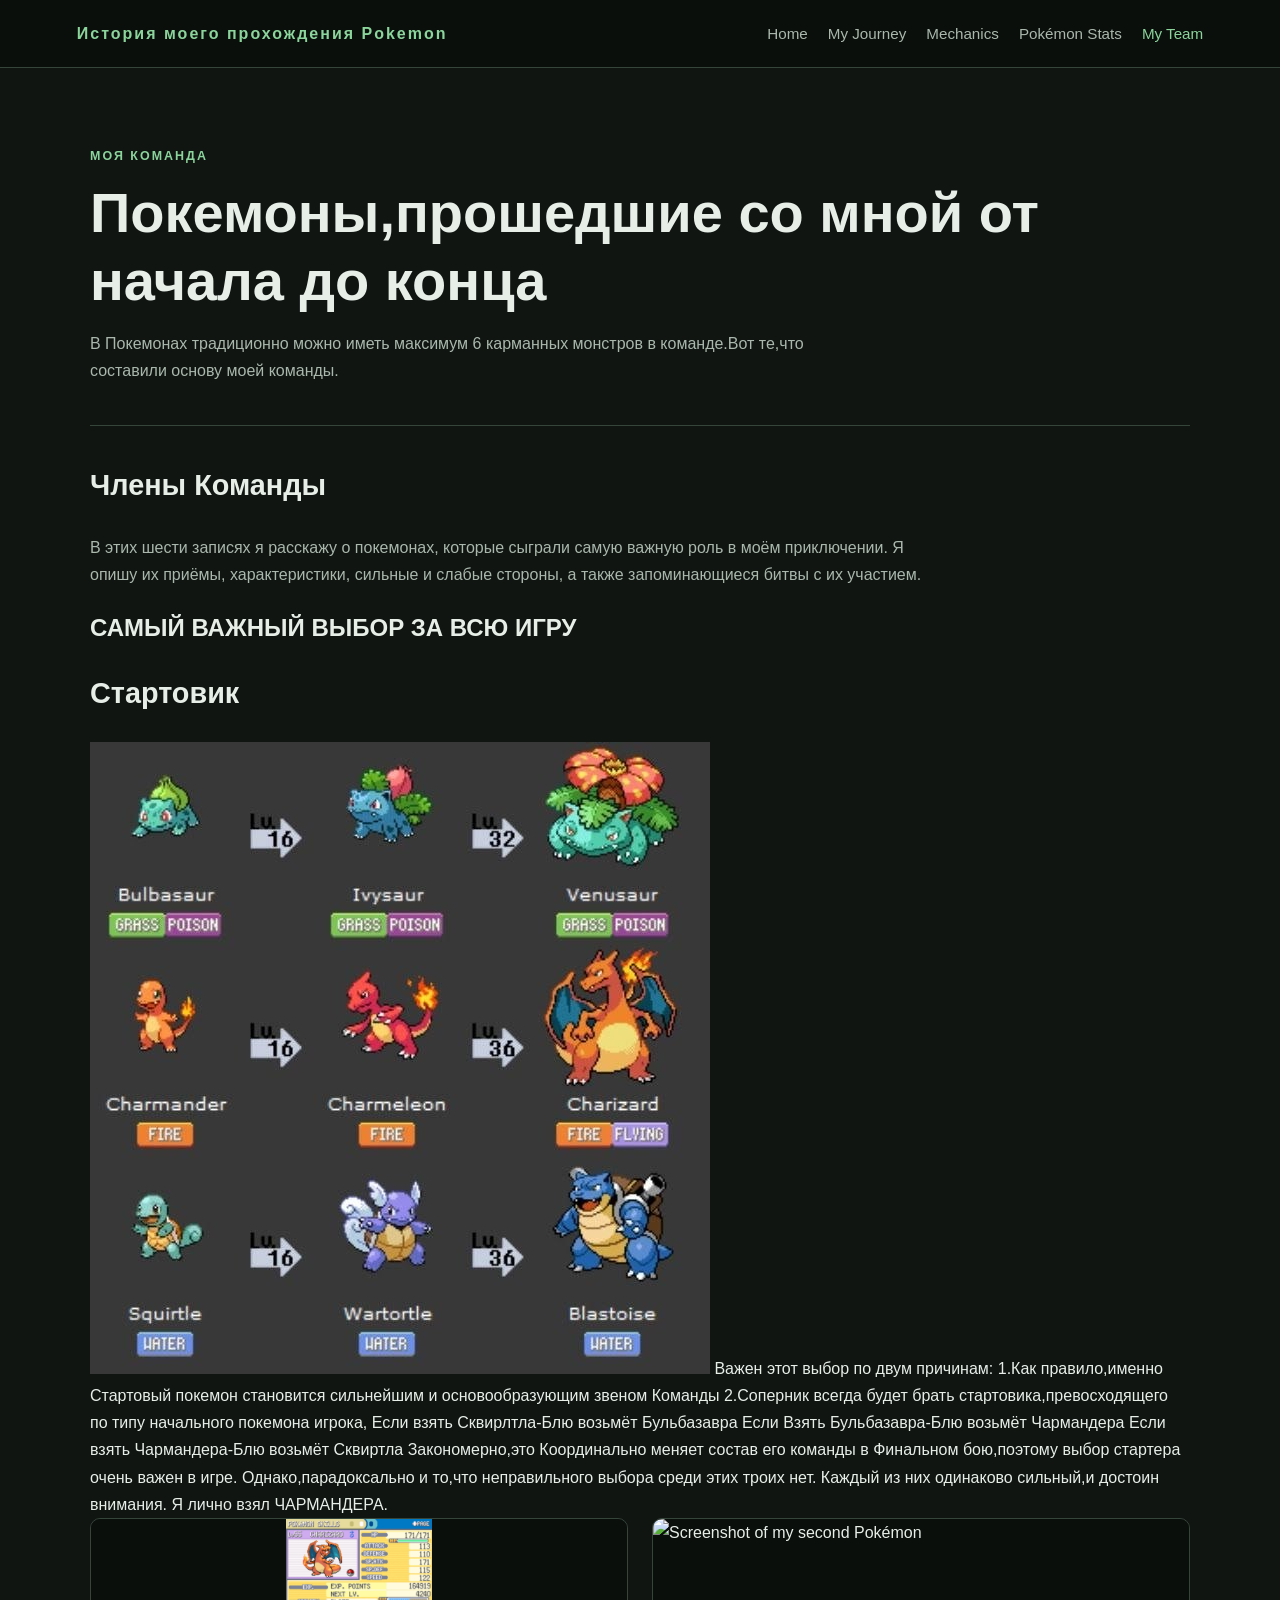
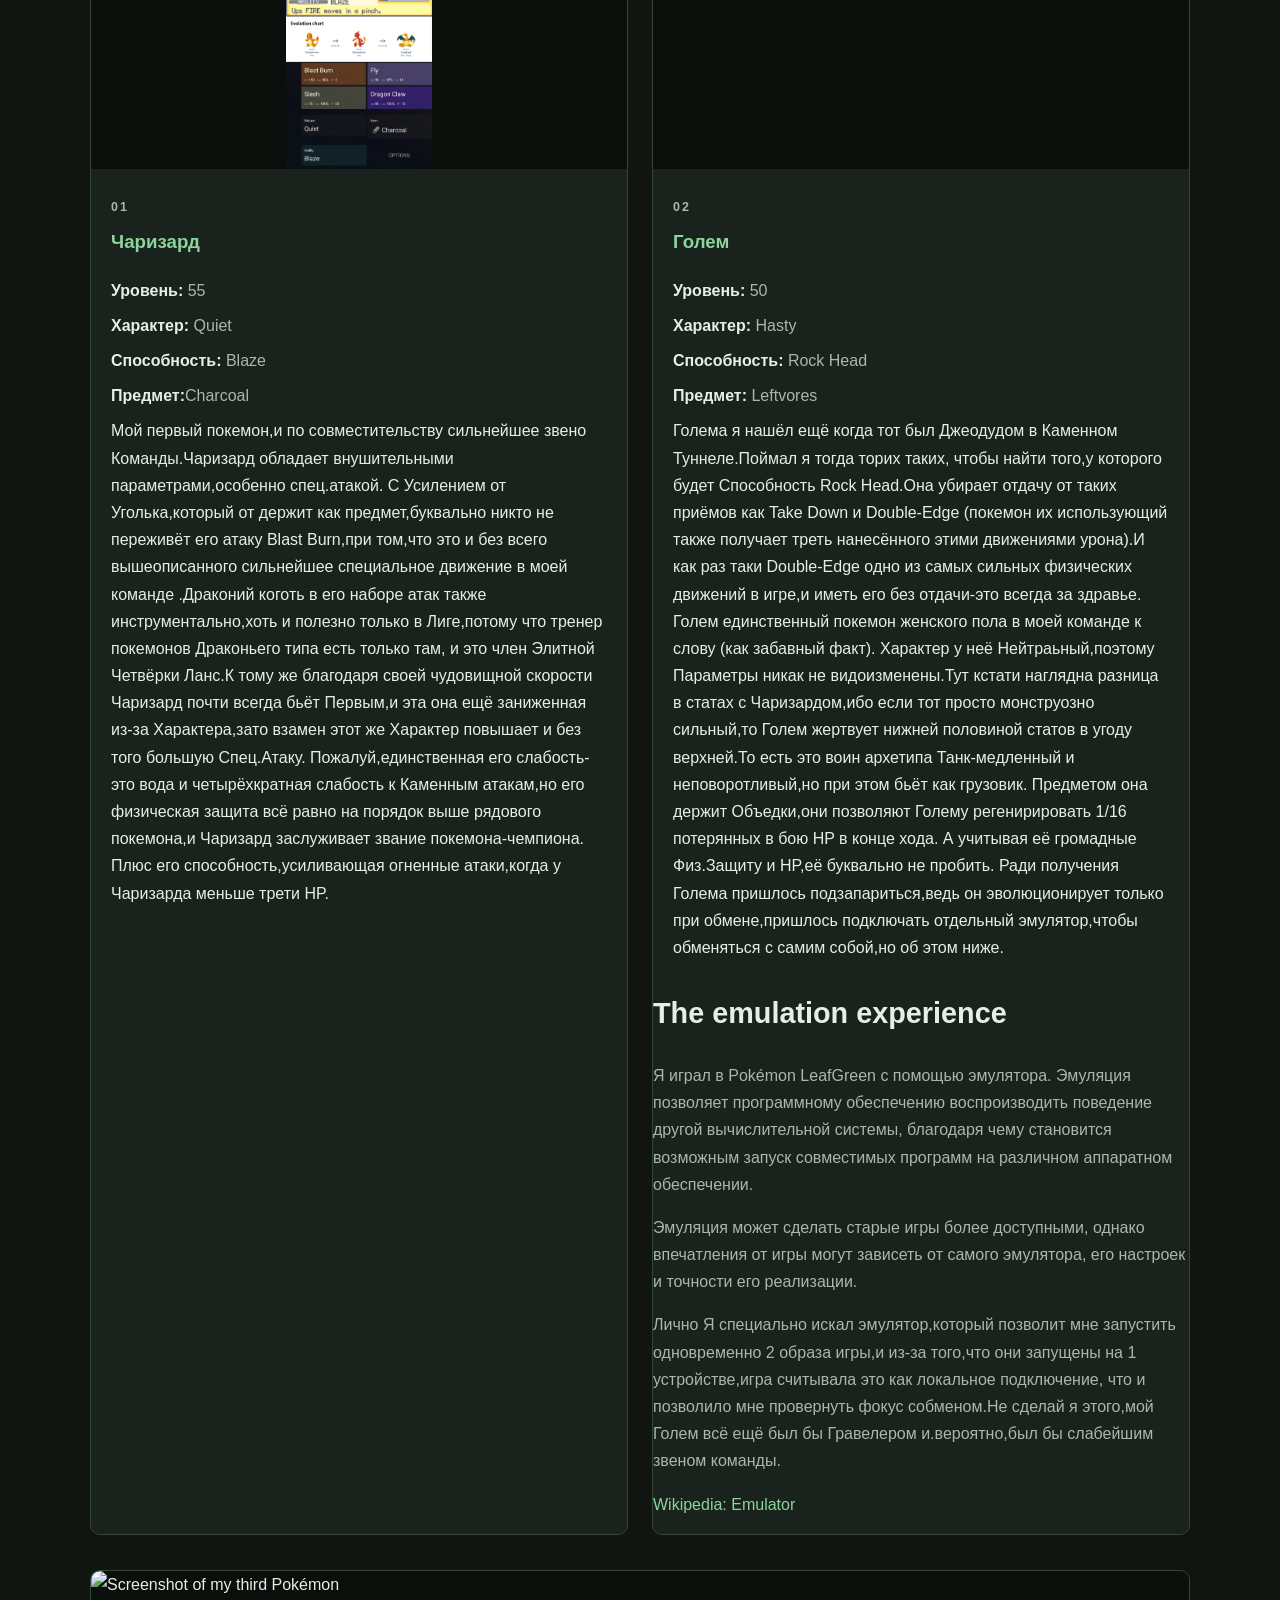
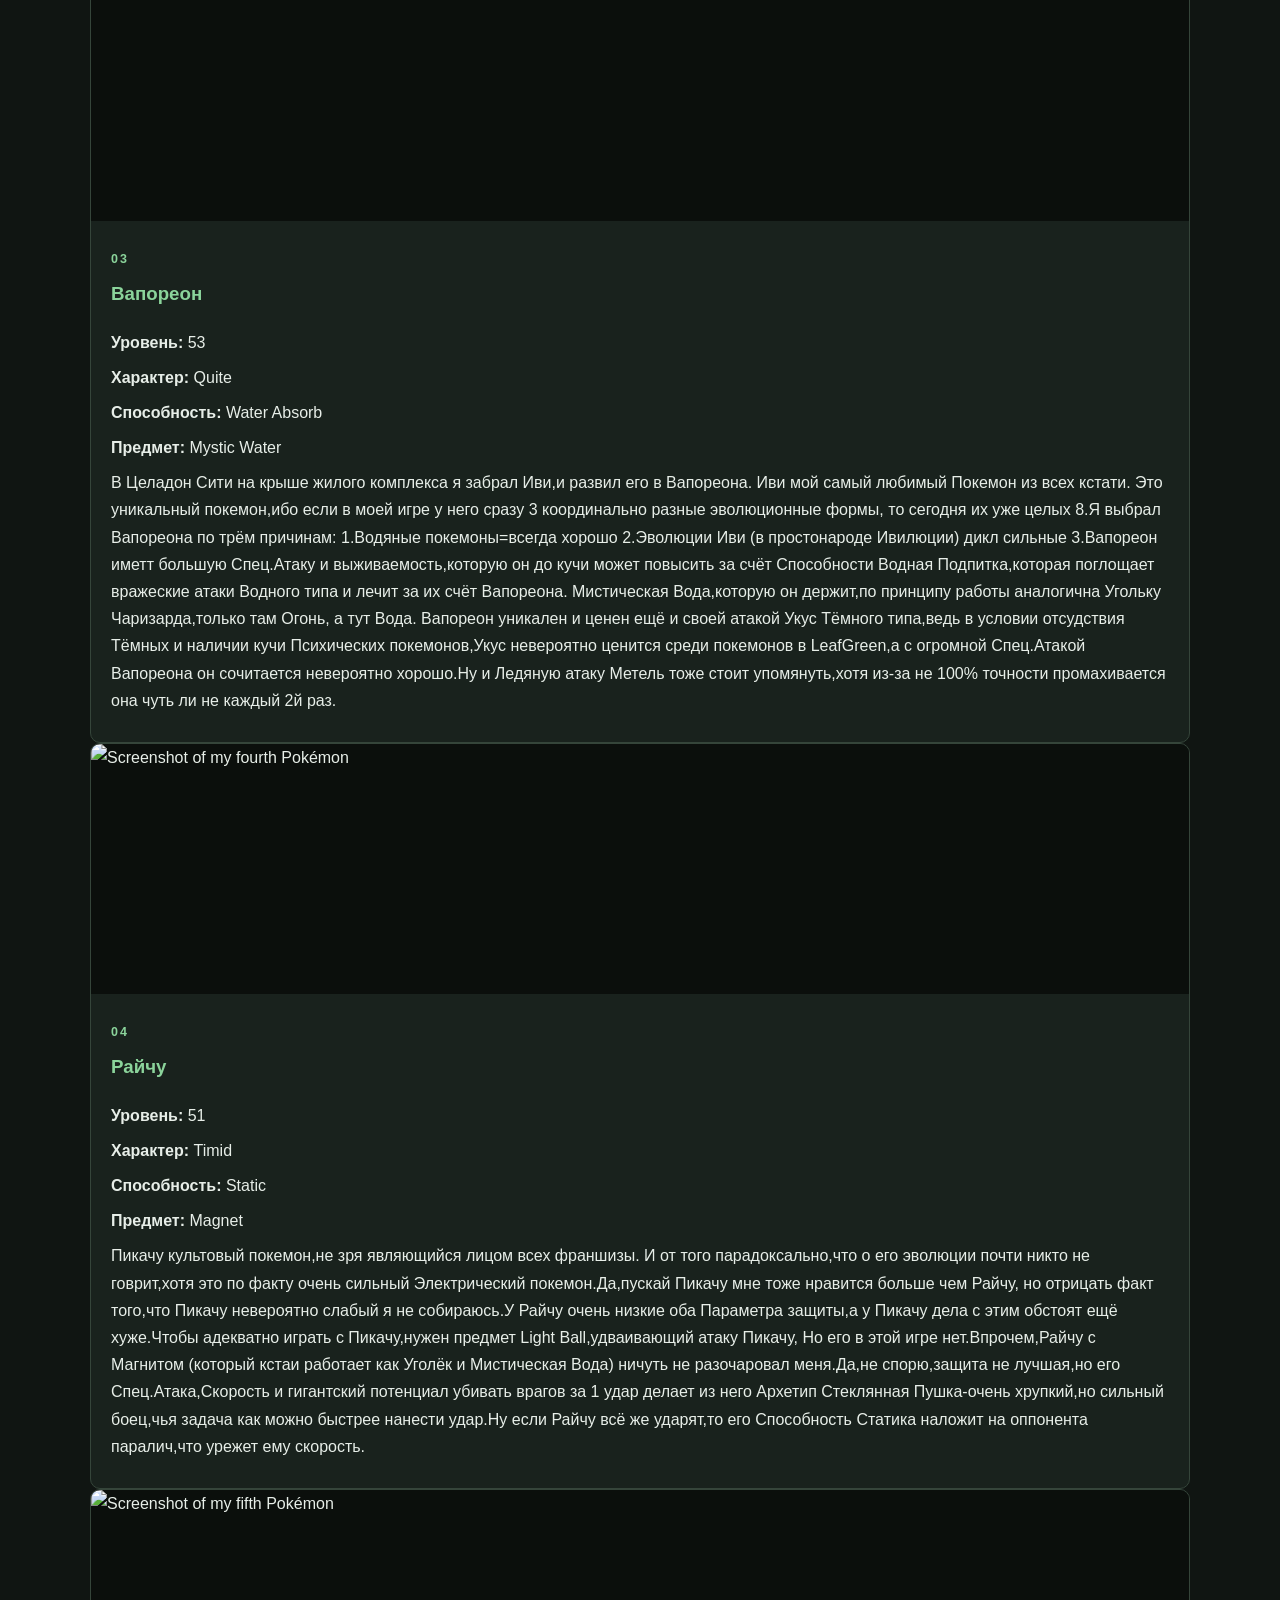
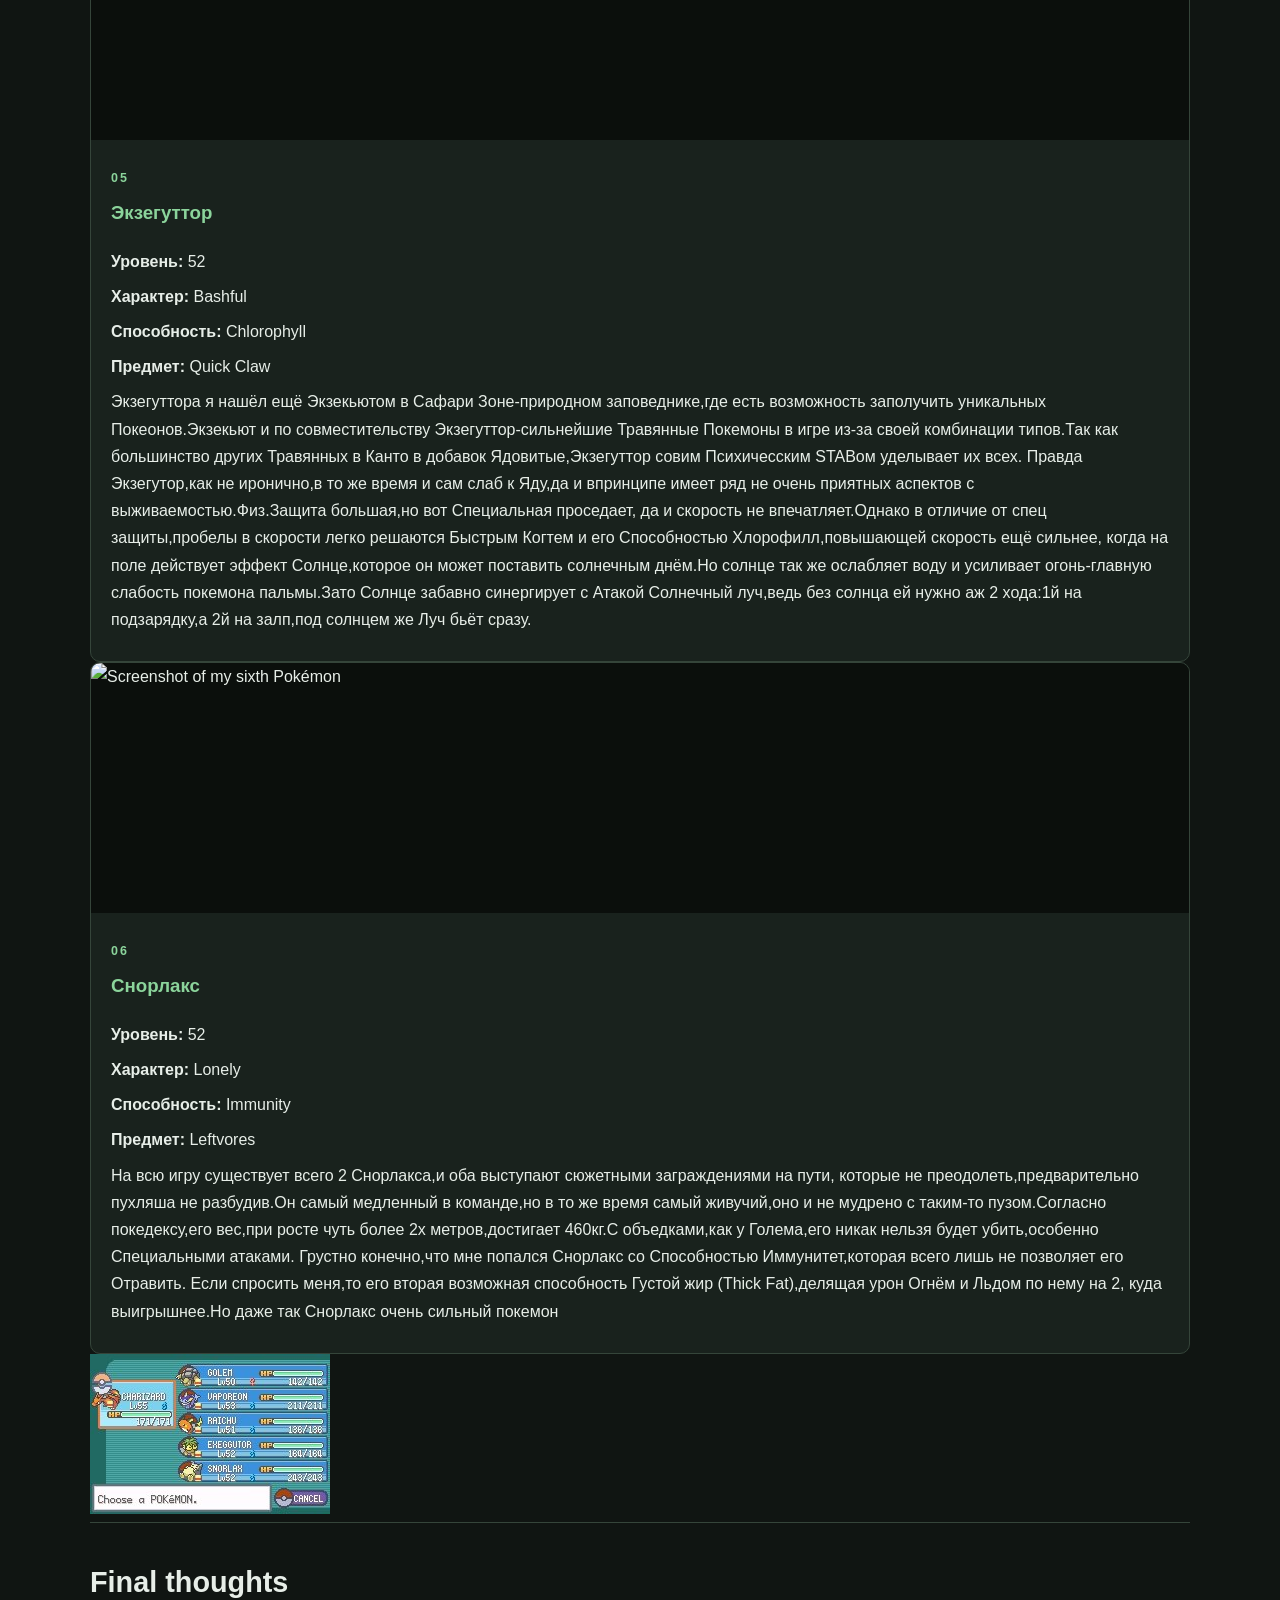
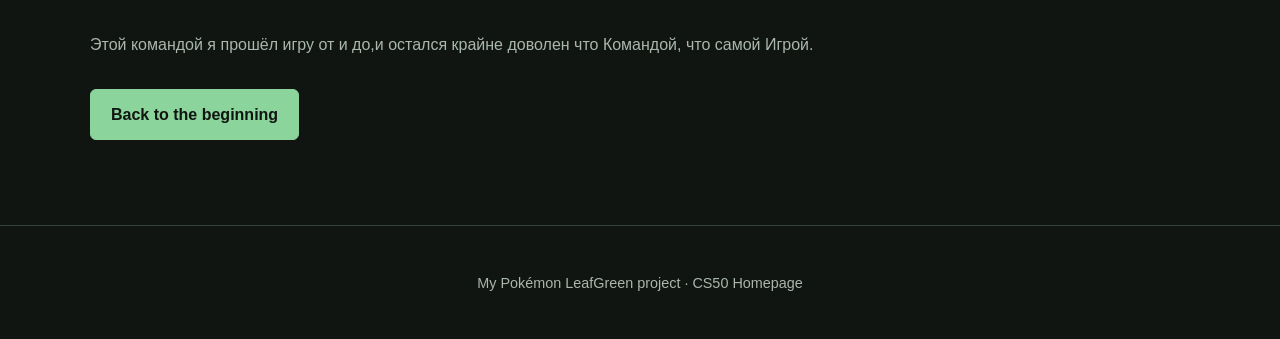
==== team.html @ 80f8dc8d "Wed, Oct 28, 2026, 9:45 PM +07:00" ====
<!DOCTYPE html>
<html lang="ru">
<head>
    <meta charset="UTF-8">
    <meta name="viewport" content="width=device-width, initial-scale=1.0">
    <title>My Team | Kanto Chronicles</title>
    <link rel="stylesheet" href="styles.css">
</head>
<body>
    <header class="site-header">
        <a class="logo" href="index.html">История моего прохождения Pokemon</a>
        <nav class="navigation">
            <a href="index.html">Home</a>
            <a href="journey.html">My Journey</a>
            <a href="mechanics.html">Mechanics</a>
            <a href="stats.html">Pokémon Stats</a>
            <a class="active" href="team.html">My Team</a>
        </nav>
    </header>

    <main class="page-main">
        <section class="page-heading">
            <p class="eyebrow">Моя команда</p>
            <h1>Покемоны,прошедшие со мной от начала до конца</h1>
            <p>
                В Покемонах традиционно можно иметь максимум 6 карманных
                монстров в команде.Вот те,что составили основу моей команды.
            </p>
        </section>

        <section class="content-section">
            <h2>Члены Команды</h2>

            <p>
                В этих шести записях я расскажу о покемонах, которые сыграли самую важную роль в моём приключении.
                Я опишу их приёмы, характеристики, сильные и слабые стороны, а также запоминающиеся битвы с их участием.
            </p>
             <h1>САМЫЙ ВАЖНЫЙ ВЫБОР ЗА ВСЮ ИГРУ</h1>
             <h2>Стартовик</h2>
<img src="images/starters.jpg"
                         alt="Screenshot of my first Pokémon">
                         Важен этот выбор по двум причинам:
                         1.Как правило,именно Стартовый покемон становится сильнейшим и
                         основообразующим звеном Команды
                         2.Соперник всегда будет брать стартовика,превосходящего по типу начального покемона игрока,
                         Если взять Сквирлтла-Блю возьмёт Бульбазавра
                         Если Взять Бульбазавра-Блю возьмёт Чармандера
                         Если взять Чармандера-Блю возьмёт Сквиртла
                         Закономерно,это Координально меняет состав его команды в
                         Финальном бою,поэтому выбор стартера очень важен в игре.
                         Однако,парадоксально и то,что неправильного выбора среди этих троих нет.
                         Каждый из них одинаково сильный,и достоин внимания.
                         Я лично взял ЧАРМАНДЕРА.


            <div class="team-grid">
                <article class="pokemon-card">
                    <img src="images/charizard.jpg"
                         alt="Screenshot of my first Pokémon">
                    <div class="pokemon-info">
                        <p class="eyebrow">01</p>
                        <h3>Чаризард</h3>
                        <p><strong> Уровень:</strong> 55</p>
                        <p><strong> Характер:</strong> Quiet</p>
                        <p><strong> Способность:</strong> Blaze</p>
                        <p><strong> Предмет:</strong>Charcoal</p>
                           Мой первый покемон,и по совместительству сильнейшее звено
                           Команды.Чаризард обладает внушительными параметрами,особенно спец.атакой.
                           С Усилением от Уголька,который от держит как предмет,буквально никто не переживёт
                           его атаку Blast Burn,при том,что это и без всего вышеописанного
                           сильнейшее специальное движение в моей команде .Драконий коготь в его наборе атак также инструментально,хоть и
                           полезно только в Лиге,потому что тренер покемонов Драконьего типа есть только там,
                           и это член Элитной Четвёрки Ланс.К тому же благодаря своей чудовищной скорости Чаризард почти всегда бьёт
                           Первым,и эта она ещё заниженная из-за Характера,зато взамен этот же Характер повышает и без того большую
                           Спец.Атаку.
                           Пожалуй,единственная его слабость-это вода и четырёхкратная слабость к Каменным атакам,но его физическая
                           защита всё равно на порядок выше рядового покемона,и Чаризард заслуживает звание покемона-чемпиона.
                           Плюс его способность,усиливающая огненные атаки,когда у Чаризарда меньше трети HP.
                        </p>
                    </div>
                </article>

                <article class="pokemon-card">
                    <img src="images/golem.png"
                         alt="Screenshot of my second Pokémon">
                    <div class="pokemon-info">
                        <p class="eyebrow">02</p>
                         <h3>Голем</h3>
                        <p><strong> Уровень:</strong> 50</p>
                        <p><strong> Характер:</strong> Hasty</p>
                        <p><strong> Способность:</strong> Rock Head</p>
                        <p><strong> Предмет:</strong> Leftvores</p>
                           Голема я нашёл ещё когда тот был Джеодудом в Каменном Туннеле.Поймал я тогда торих таких,
                           чтобы найти того,у которого будет Способность Rock Head.Она убирает отдачу от таких приёмов как Take Down и
                           Double-Edge (покемон их использующий также получает треть нанесённого этими движениями урона).И как раз таки
                           Double-Edge одно из самых сильных физических движений в игре,и иметь его без отдачи-это всегда за здравье.
                           Голем единственный покемон женского пола в моей команде к слову (как забавный факт).
                           Характер у неё Нейтраьный,поэтому Параметры никак не видоизменены.Тут кстати наглядна разница в статах с
                           Чаризардом,ибо если тот просто монструозно сильный,то Голем жертвует нижней половиной статов в угоду
                           верхней.То есть это воин архетипа Танк-медленный и неповоротливый,но при этом бьёт как грузовик.
                           Предметом она держит Объедки,они позволяют Голему регенирировать 1/16 потерянных в бою HP в конце хода.
                           А учитывая её громадные Физ.Защиту и HP,её буквально не пробить.
                           Ради получения Голема пришлось подзапариться,ведь он эволюционирует только при обмене,пришлось подключать
                           отдельный эмулятор,чтобы обменяться с самим собой,но об этом ниже.
                        </p>
                    </div>
                                <h2>The emulation experience</h2>

            <p>
                Я играл в Pokémon LeafGreen с помощью эмулятора.
Эмуляция позволяет программному обеспечению воспроизводить
поведение другой вычислительной системы, благодаря чему
становится возможным запуск совместимых программ
на различном аппаратном обеспечении.
            </p>

            <p>
                Эмуляция может сделать старые игры более доступными,
однако впечатления от игры могут зависеть от самого эмулятора,
его настроек и точности его
реализации.
            </p>

            <p>
                Лично Я специально искал эмулятор,который позволит мне запустить одновременно
                2 образа игры,и из-за того,что они запущены на 1 устройстве,игра считывала это как локальное подключение,
                что и позволило мне провернуть фокус  собменом.Не сделай я этого,мой Голем всё ещё был бы Гравелером и.вероятно,был
                бы слабейшим звеном команды.
            </p>

            <p>
                <a href="https://en.wikipedia.org/wiki/Emulator"
                   target="_blank" rel="noopener noreferrer">
                    Wikipedia: Emulator
                </a>
            </p>
        </section>
                </article>

                <article class="pokemon-card">
                    <img src="images/vaporeon.png"
                         alt="Screenshot of my third Pokémon">
                    <div class="pokemon-info">
                        <p class="eyebrow">03</p>
                        <h3>Вапореон</h3>
                        <p><strong> Уровень:</strong> 53</p>
                        <p><strong> Характер:</strong> Quite</p>
                        <p><strong> Способность:</strong> Water Absorb</p>
                        <p><strong> Предмет:</strong> Mystic Water</p>
                        <p>
                            В Целадон Сити на крыше жилого комплекса я забрал Иви,и развил его в Вапореона.
                            Иви мой самый любимый Покемон из всех кстати.
                            Это уникальный покемон,ибо если в моей игре у него сразу 3 координально разные эволюционные формы,
                            то сегодня их уже целых 8.Я выбрал Вапореона по трём причинам:
                            1.Водяные покемоны=всегда хорошо
                            2.Эволюции Иви (в простонароде Ивилюции) дикл сильные
                            3.Вапореон иметт большую Спец.Атаку и выживаемость,которую он до кучи может повысить
                            за счёт Способности Водная Подпитка,которая поглощает вражеские атаки Водного типа и лечит
                            за их счёт Вапореона.
                            Мистическая Вода,которую он держит,по принципу работы аналогична Угольку Чаризарда,только там Огонь,
                            а тут Вода.
                            Вапореон уникален и ценен ещё и своей атакой Укус Тёмного типа,ведь в условии отсудствия Тёмных и наличии
                            кучи Психических покемонов,Укус невероятно ценится среди покемонов в LeafGreen,а с огромной Спец.Атакой
                            Вапореона он сочитается невероятно хорошо.Ну и Ледяную атаку Метель тоже стоит упомянуть,хотя из-за
                            не 100% точности промахивается она чуть ли не каждый 2й раз.
                        </p>
                    </div>
                </article>

                <article class="pokemon-card">
                    <img src="raichu.png"
                         alt="Screenshot of my fourth Pokémon">
                    <div class="pokemon-info">
                        <p class="eyebrow">04</p>
                       <h3>Райчу</h3>
                        <p><strong> Уровень:</strong> 51</p>
                        <p><strong> Характер:</strong> Timid</p>
                        <p><strong> Способность:</strong> Static</p>
                        <p><strong> Предмет:</strong> Magnet</p>
                            Пикачу культовый покемон,не зря являющийся лицом всех франшизы.
                            И от того парадоксально,что о его эволюции почти никто не говрит,хотя это
                            по факту очень сильный Электрический покемон.Да,пускай Пикачу мне тоже нравится больше чем Райчу,
                            но отрицать факт того,что Пикачу невероятно слабый я не собираюсь.У Райчу очень низкие оба Параметра защиты,а у
                            Пикачу дела с этим обстоят ещё хуже.Чтобы адекватно играть с Пикачу,нужен предмет Light Ball,удваивающий атаку Пикачу,
                            Но его в этой игре нет.Впрочем,Райчу с Магнитом (который кстаи работает как Уголёк и Мистическая Вода) ничуть
                            не разочаровал меня.Да,не спорю,защита не лучшая,но его Спец.Атака,Скорость и гигантский потенциал убивать врагов
                            за 1 удар делает из него Архетип Стеклянная Пушка-очень хрупкий,но сильный боец,чья задача как можно быстрее
                            нанести удар.Ну если Райчу всё же ударят,то его Способность Статика наложит на оппонента паралич,что урежет
                            ему скорость.

                        </p>
                    </div>
                </article>

                <article class="pokemon-card">
                    <img src="images/pokemon-5.png"
                         alt="Screenshot of my fifth Pokémon">
                    <div class="pokemon-info">
                        <p class="eyebrow">05</p>
                         <h3>Экзегуттор</h3>
                        <p><strong> Уровень:</strong> 52</p>
                        <p><strong> Характер:</strong> Bashful</p>
                        <p><strong> Способность:</strong> Chlorophyll</p>
                        <p><strong> Предмет:</strong> Quick Claw</p>
                            Экзегуттора я нашёл ещё Экзекьютом в Сафари Зоне-природном заповеднике,где есть возможность
                            заполучить уникальных Покеонов.Экзекьют и по совместительству Экзегуттор-сильнейшие
                            Травянные Покемоны в игре из-за своей комбинации типов.Так как большинство других Травянных
                            в Канто в добавок Ядовитые,Экзегуттор совим Психичесским STABом уделывает их всех.
                            Правда Экзегутор,как не иронично,в то же время и сам слаб к Яду,да и впринципе имеет ряд не
                            очень приятных аспектов с выживаемостью.Физ.Защита большая,но вот Специальная проседает,
                            да и скорость не впечатляет.Однако в отличие от спец защиты,пробелы в скорости легко
                            решаются Быстрым Когтем и его Способностью Хлорофилл,повышающей скорость ещё сильнее,
                            когда на поле действует эффект Солнце,которое он может поставить солнечным днём.Но солнце
                            так же ослабляет воду и усиливает огонь-главную слабость покемона пальмы.Зато Солнце забавно синергирует с
                            Атакой Солнечный луч,ведь без солнца ей нужно аж 2 хода:1й на подзарядку,а 2й на залп,под солнцем же Луч бьёт сразу.
                        </p>
                    </div>
                </article>

                <article class="pokemon-card">
                    <img src="images/pokemon-6.png"
                         alt="Screenshot of my sixth Pokémon">
                    <div class="pokemon-info">
                        <p class="eyebrow">06</p>
                         <h3>Снорлакс</h3>
                        <p><strong> Уровень:</strong> 52</p>
                        <p><strong> Характер:</strong> Lonely</p>
                        <p><strong> Способность:</strong> Immunity</p>
                        <p><strong> Предмет:</strong> Leftvores</p>
                        <p>
                        На всю игру существует всего 2 Снорлакса,и оба выступают сюжетными заграждениями на пути,
                        которые не преодолеть,предварительно пухляша не разбудив.Он самый медленный в команде,но в то же
                        время самый живучий,оно и не мудрено с таким-то пузом.Согласно покедексу,его вес,при росте чуть более 2х
                        метров,достигает 460кг.С объедками,как у Голема,его никак нельзя будет убить,особенно Специальными атаками.
                        Грустно конечно,что мне попался Снорлакс со Способностью Иммунитет,которая всего лишь не позволяет его Отравить.
                        Если спросить меня,то его вторая возможная способность Густой жир (Thick Fat),делящая урон Огнём и Льдом по нему на 2,
                        куда выигрышнее.Но даже так Снорлакс очень сильный покемон
                        </p>
                    </div>
                </article>
            </div>
        </section>

        <img src="images/my-team.jpg">


        <section class="content-section">
            <h2>Final thoughts</h2>

            <p>
               Этой командой я прошёл игру от и до,и остался крайне доволен что Командой,
               что самой Игрой.
            </p>

            <a href="index.html" class="button">Back to the beginning</a>
        </section>
    </main>

    <footer>
        <p>My Pokémon LeafGreen project · CS50 Homepage</p>
    </footer>
</body>
</html>
---- styles.css ----
/* ---------- General settings ---------- */

:root {
    --background: #101512;
    --surface: #19221d;
    --surface-light: #222e26;
    --text: #e7eee8;
    --muted: #a9b7ac;
    --accent: #8bd49b;
    --border: #35453a;
}

* {
    box-sizing: border-box;
}

html {
    scroll-behavior: smooth;
}

body {
    margin: 0;
    background: var(--background);
    color: var(--text);
    font-family: Arial, Helvetica, sans-serif;
    line-height: 1.7;
}

a {
    color: var(--accent);
    text-decoration: none;
}

a:hover {
    text-decoration: underline;
}

img {
    max-width: 100%;
}

/* ---------- Header and navigation ---------- */

.site-header {
    display: flex;
    justify-content: space-between;
    align-items: center;
    gap: 24px;
    padding: 20px 6%;
    background: #0b0f0c;
    border-bottom: 1px solid var(--border);
}

.logo {
    color: var(--accent);
    font-weight: bold;
    letter-spacing: 2px;
    white-space: nowrap;
}

.navigation {
    display: flex;
    flex-wrap: wrap;
    gap: 10px 20px;
}

.navigation a {
    color: var(--muted);
    font-size: 0.95rem;
}

.navigation a:hover,
.navigation a.active {
    color: var(--accent);
}

/* ---------- Main sections ---------- */

main {
    width: min(1100px, 88%);
    margin: 0 auto;
}

.hero {
    padding: 100px 0 80px;
    max-width: 850px;
}

.hero h1 {
    max-width: 800px;
    margin: 10px 0 20px;
    font-size: clamp(2.4rem, 6vw, 4.6rem);
    line-height: 1.1;
}

.hero-text {
    max-width: 680px;
    color: var(--muted);
    font-size: 1.15rem;
}

.eyebrow {
    color: var(--accent);
    font-size: 0.78rem;
    font-weight: bold;
    letter-spacing: 2px;
    text-transform: uppercase;
}

.page-heading {
    padding: 65px 0 25px;
}

.page-heading h1 {
    margin: 8px 0;
    font-size: clamp(2rem, 5vw, 3.5rem);
    line-height: 1.2;
}

.page-heading > p:last-child {
    max-width: 720px;
    color: var(--muted);
}

.content-section {
    padding: 35px 0;
    border-top: 1px solid var(--border);
}

.content-section h2 {
    margin-top: 0;
    font-size: 1.8rem;
}

.content-section p {
    max-width: 850px;
}

.content-section p,
figcaption {
    color: var(--muted);
}

.content-section strong {
    color: var(--text);
}

/* ---------- Buttons and cards ---------- */

.button {
    display: inline-block;
    margin-top: 15px;
    padding: 11px 20px;
    border: 1px solid var(--accent);
    border-radius: 6px;
    background: var(--accent);
    color: #101512;
    font-weight: bold;
}

.button:hover {
    background: transparent;
    color: var(--accent);
    text-decoration: none;
}

.game-card {
    display: grid;
    grid-template-columns: 1.5fr 0.8fr;
    align-items: center;
    gap: 40px;
}

.cover-image {
    width: 100%;
    max-height: 350px;
    object-fit: contain;
    border-radius: 10px;
}

.card-grid {
    display: grid;
    grid-template-columns: repeat(2, minmax(0, 1fr));
    gap: 18px;
}

.info-card {
    display: block;
    padding: 24px;
    border: 1px solid var(--border);
    border-radius: 10px;
    background: var(--surface);
    color: var(--text);
}

.info-card:hover {
    background: var(--surface-light);
    border-color: var(--accent);
    text-decoration: none;
}

.info-card h3 {
    color: var(--accent);
}

.info-card p {
    margin-bottom: 0;
}

/* ---------- Map and timeline ---------- */

.route-map {
    display: block;
    width: 100%;
    height: auto;
    margin: 25px auto;
    border: 1px solid var(--border);
    border-radius: 10px;
}

figcaption {
    text-align: center;
    font-size: 0.9rem;
}

.note {
    font-size: 0.9rem;
}

.timeline li {
    margin-bottom: 20px;
    padding-left: 8px;
}

.timeline strong {
    color: var(--accent);
}

/* ---------- Tables ---------- */

.table-wrapper {
    width: 100%;
    overflow-x: auto;
}

table {
    width: 100%;
    border-collapse: collapse;
    background: var(--surface);
}

th,
td {
    padding: 14px;
    border: 1px solid var(--border);
    text-align: left;
}

th {
    background: var(--surface-light);
    color: var(--accent);
}
/* ---------- Team gallery ---------- */

.team-grid {
    display: grid;
    grid-template-columns: repeat(2, minmax(0, 1fr));
    gap: 24px;
}

.pokemon-card {
    overflow: hidden;
    border: 1px solid var(--border);
    border-radius: 10px;
    background: var(--surface);
}

.pokemon-card img {
    display: block;
    width: 100%;
    height: 250px;
    object-fit: contain;
    background: #0b0f0c;
}

.pokemon-info {
    padding: 20px;
}

.pokemon-info h3 {
    margin-top: 0;
    color: var(--accent);
}

.pokemon-info p {
    margin: 8px 0;
}

/* ---------- Footer ---------- */

footer {
    margin-top: 50px;
    padding: 30px 6%;
    border-top: 1px solid var(--border);
    color: var(--muted);
    text-align: center;
    font-size: 0.9rem;
}

/* ---------- Responsive layout ---------- */

@media (max-width: 760px) {
    .site-header {
        align-items: flex-start;
        flex-direction: column;
    }

    .navigation {
        gap: 10px 14px;
    }

    .hero {
        padding: 65px 0;
    }

    .game-card {
        grid-template-columns: 1fr;
    }

    .card-grid,
    .team-grid {
        grid-template-columns: 1fr;
    }

    main {
        width: 90%;
    }
}
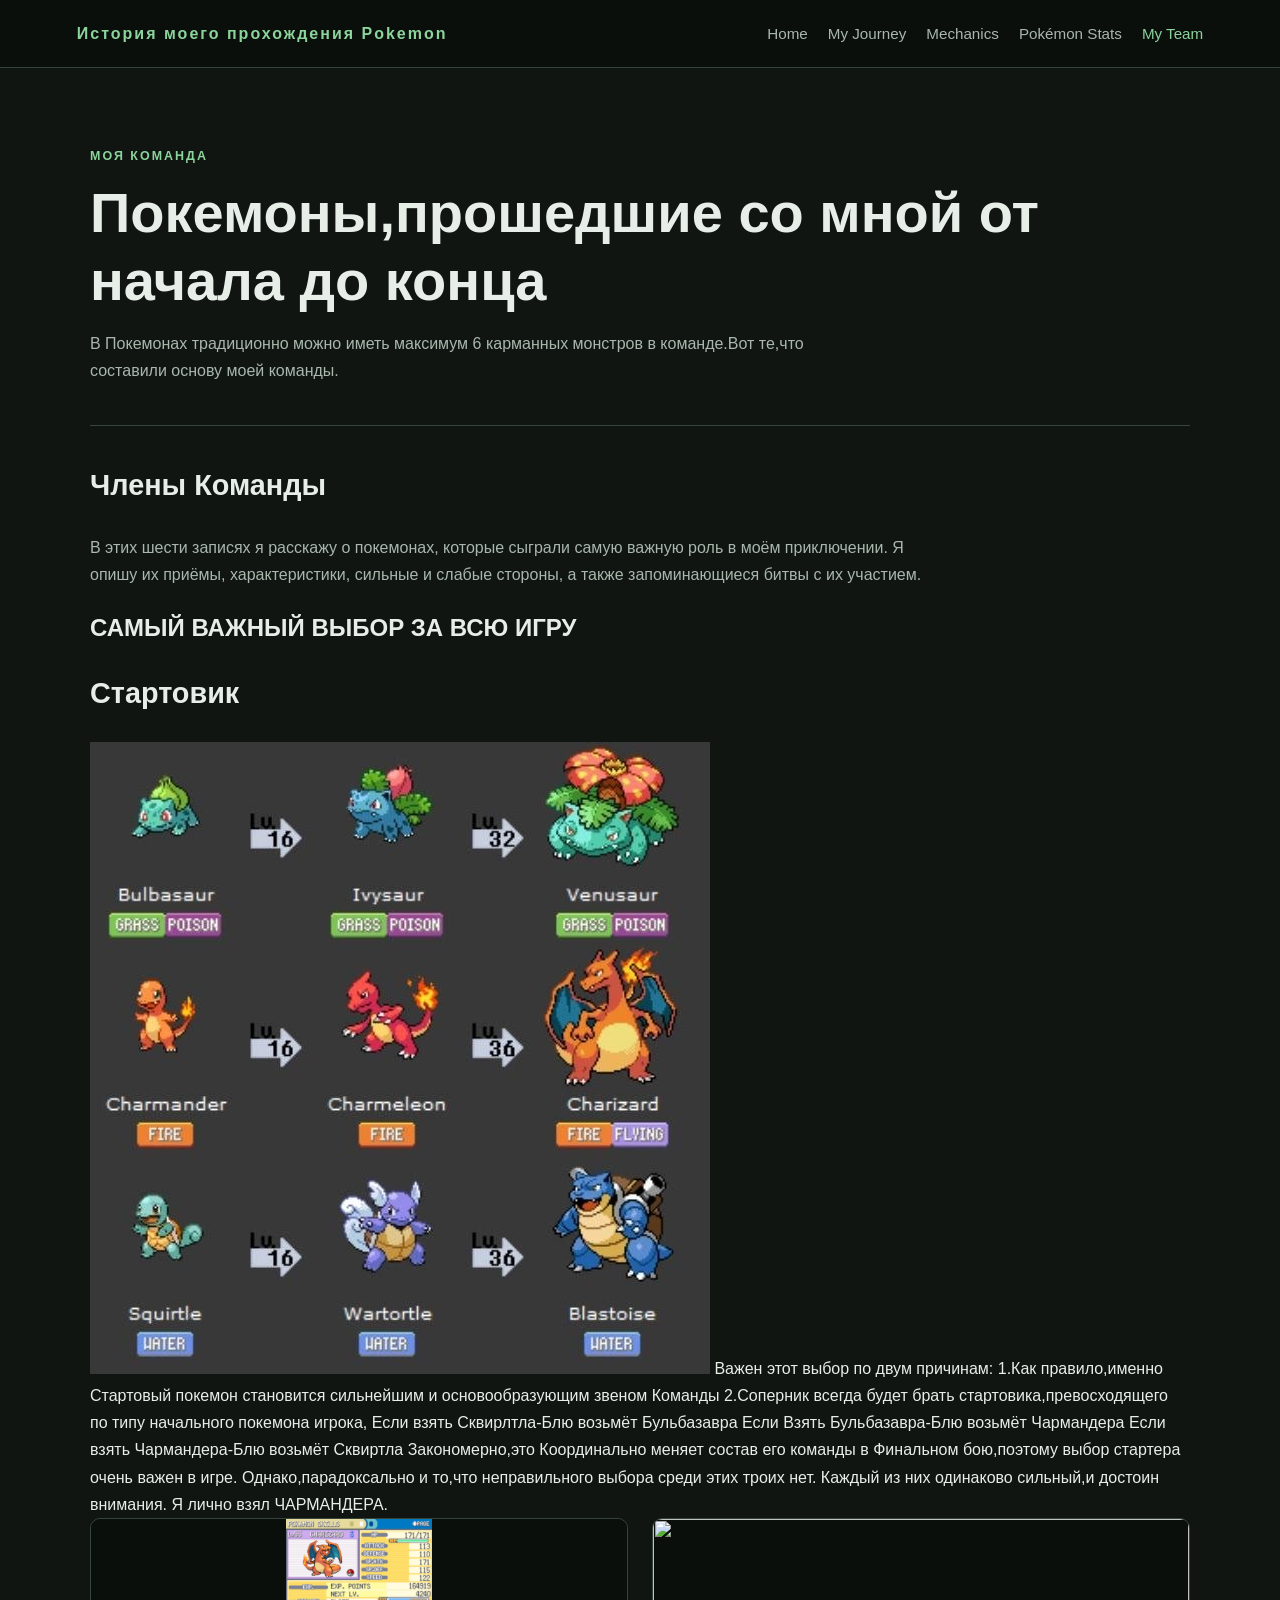
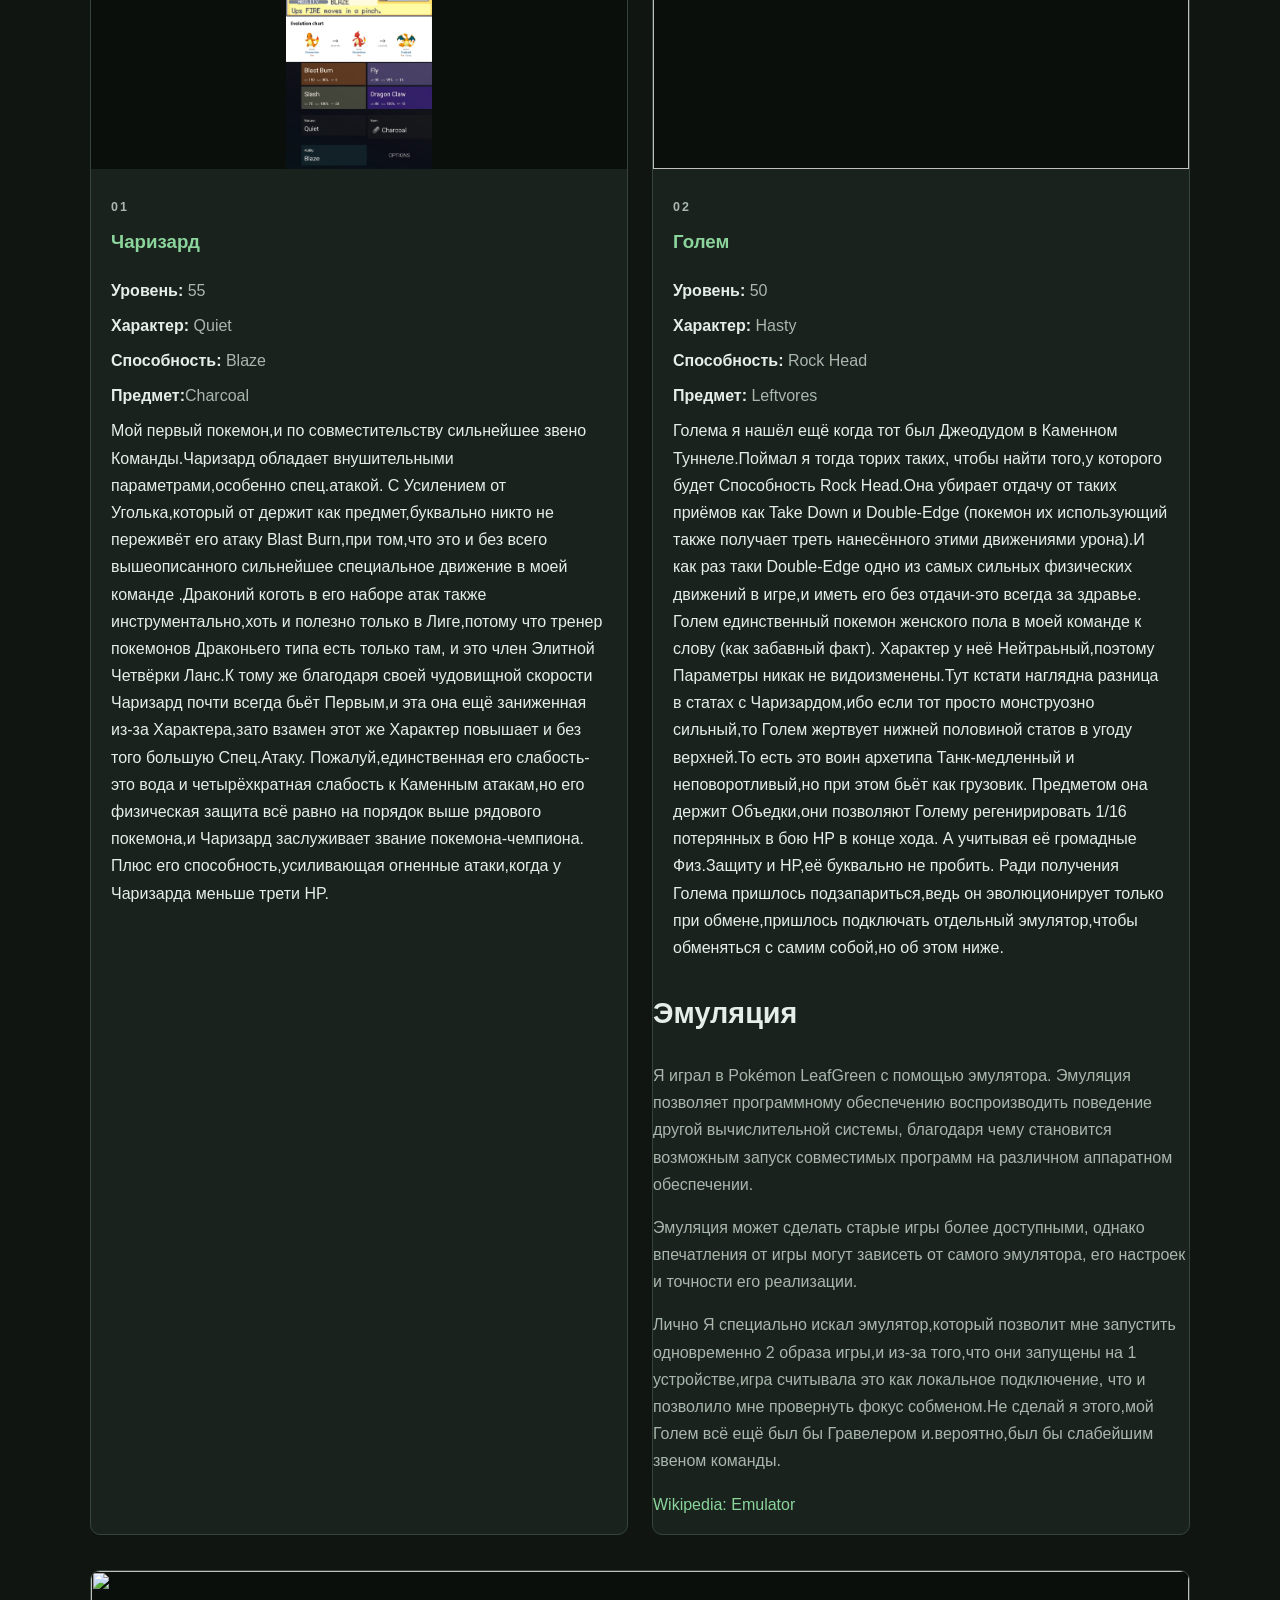
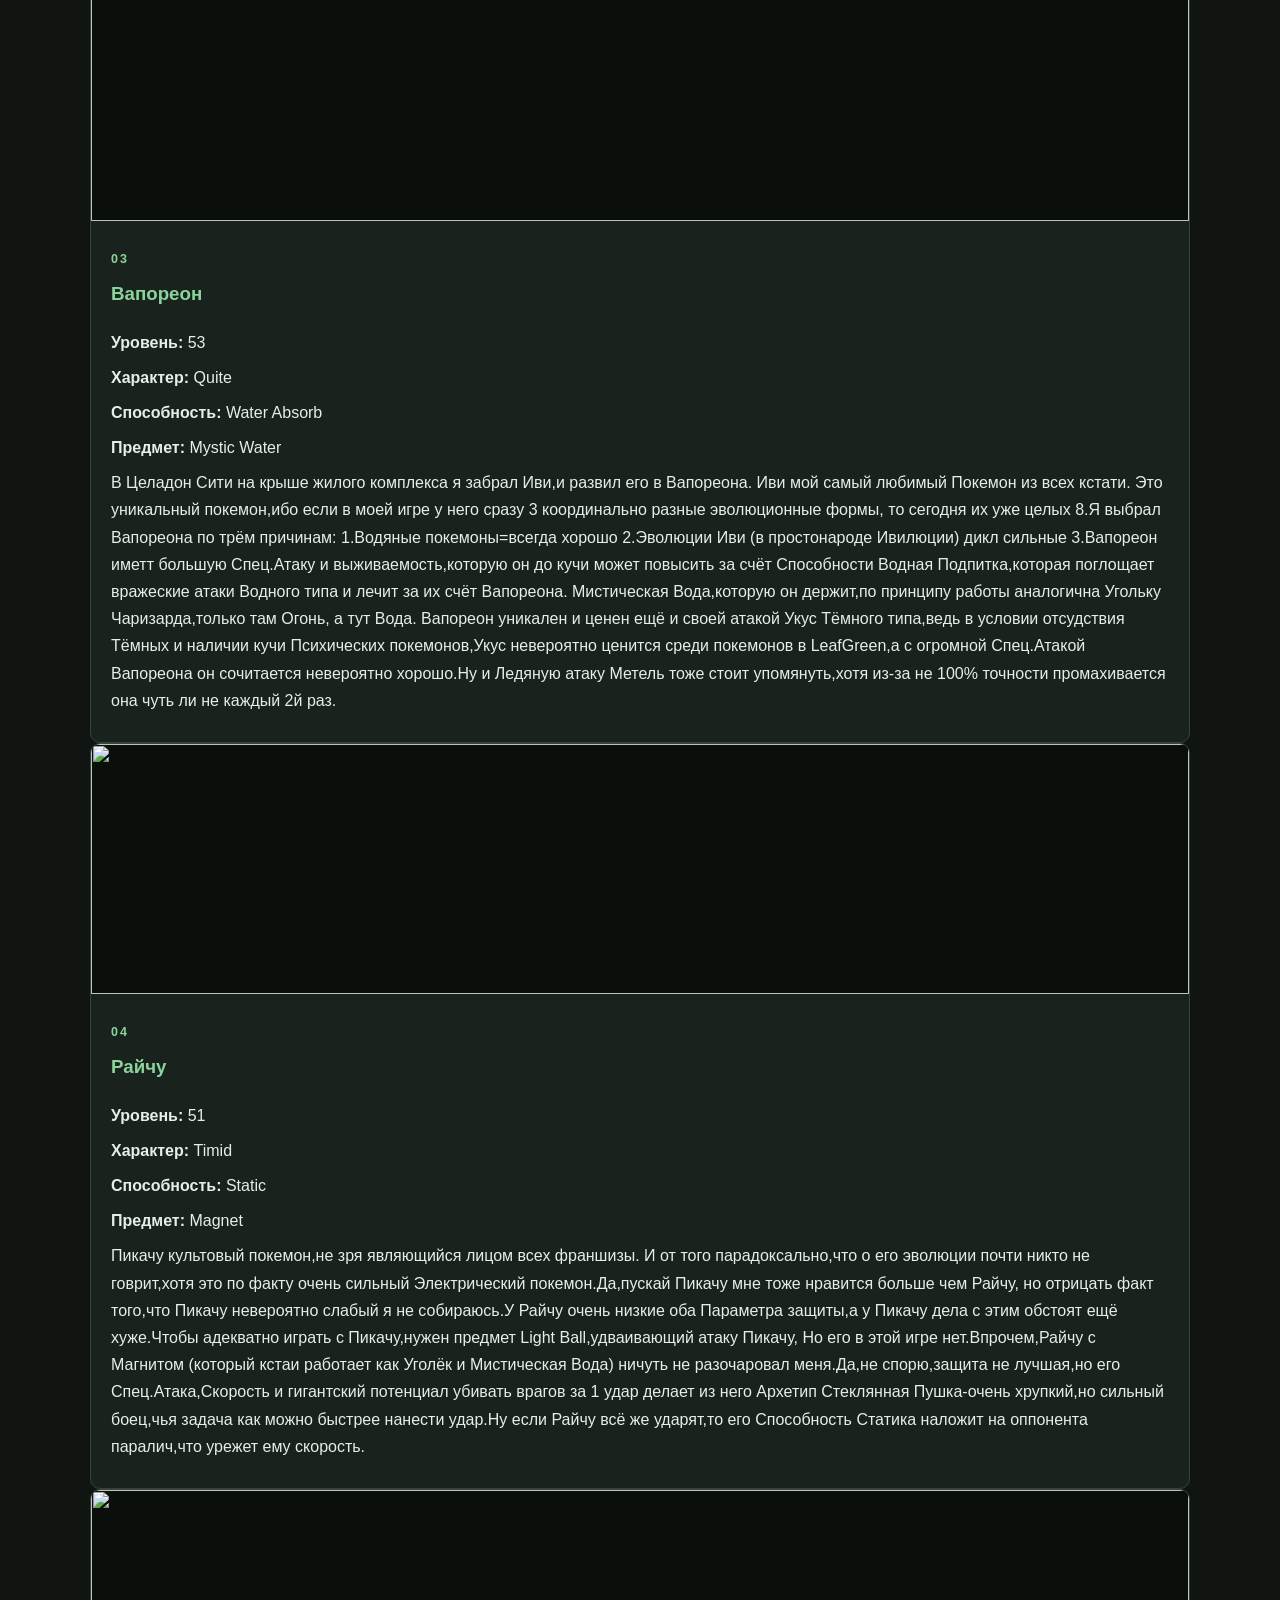
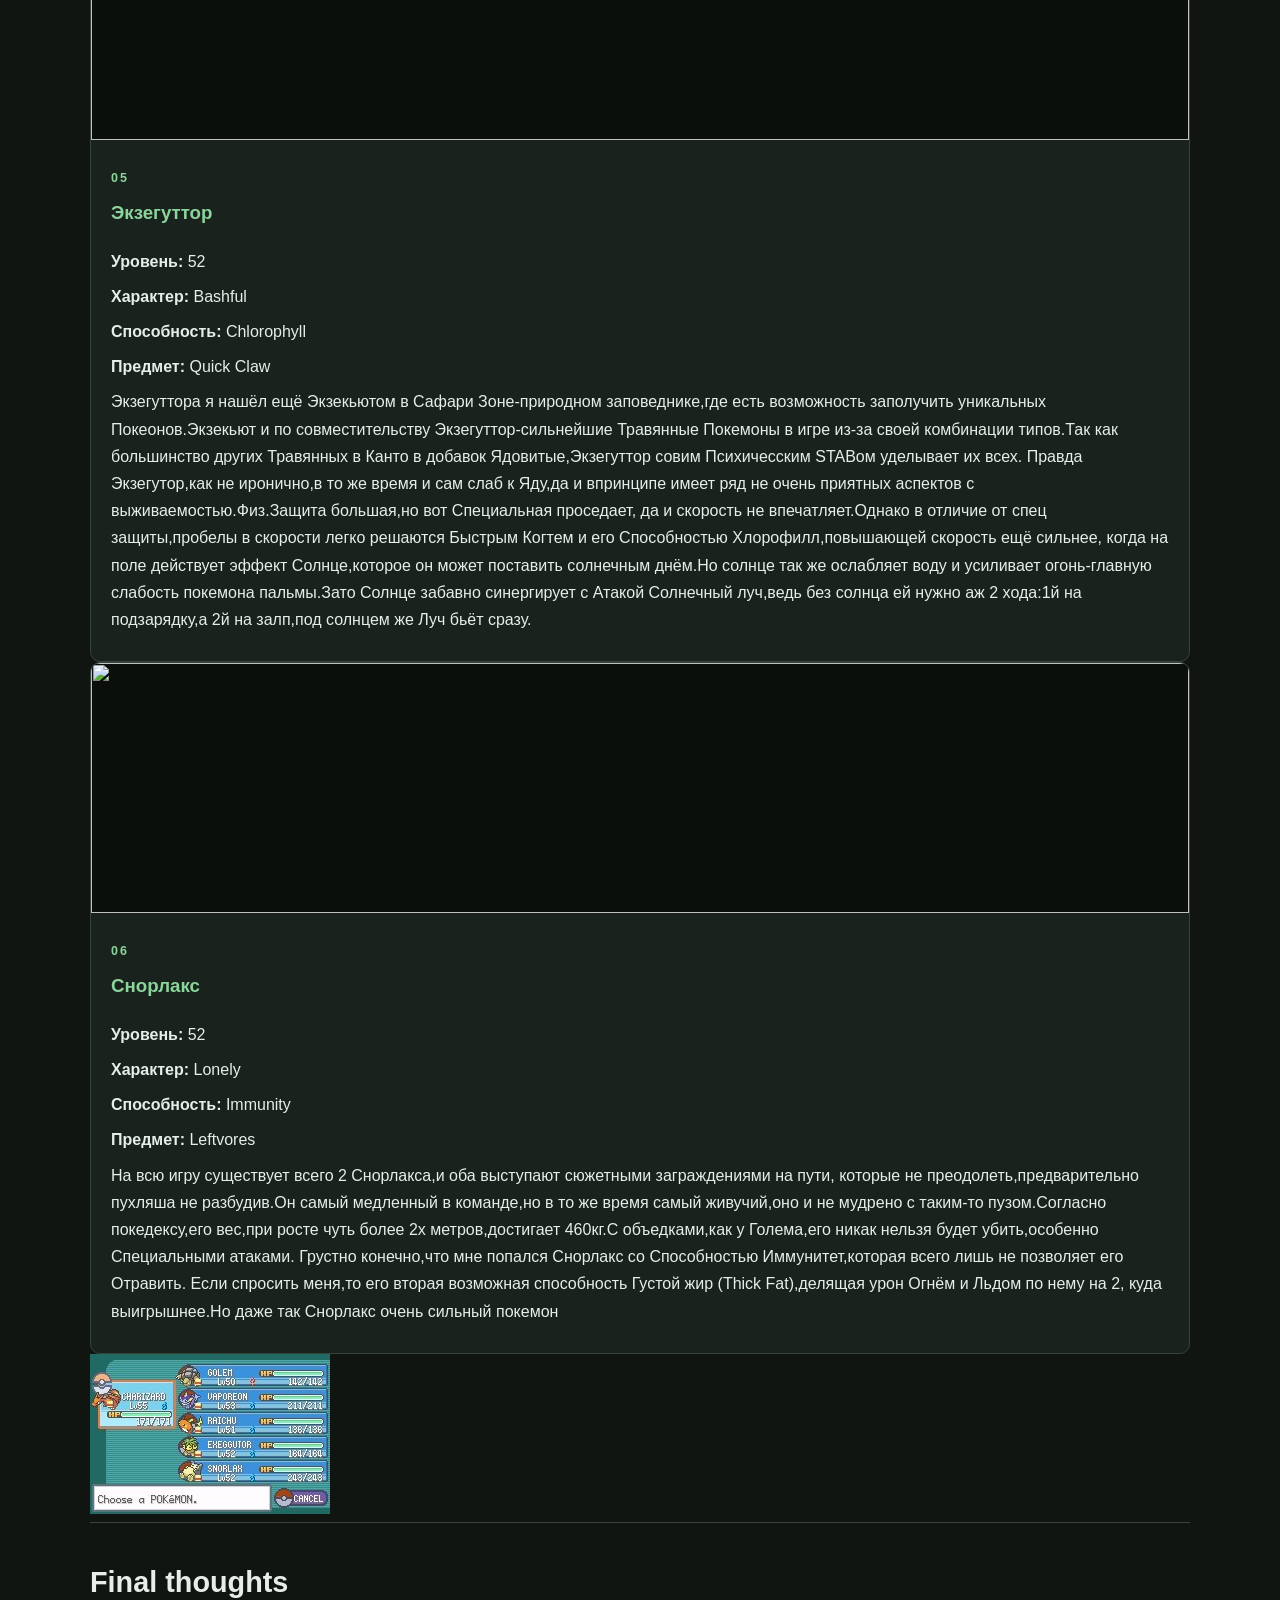
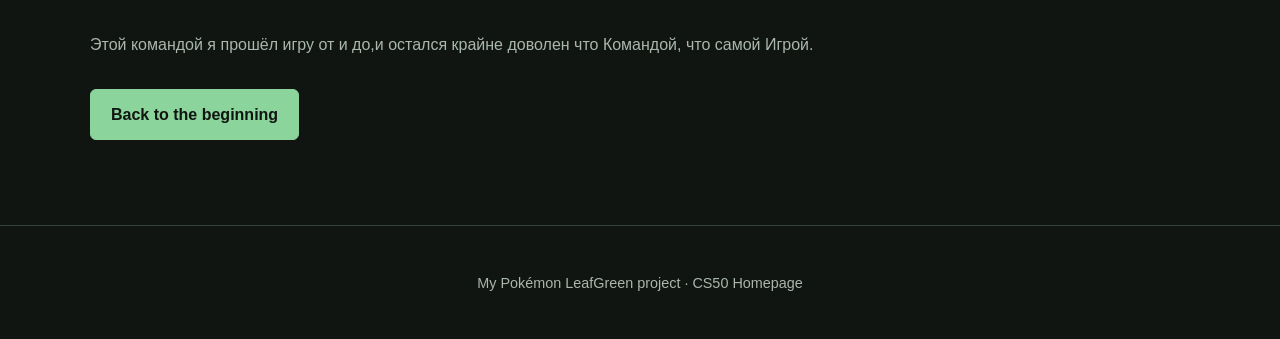
==== commit 312fcfbb: "Thu, Oct 29, 2026, 8:07 PM +07:00" ====
--- a/team.html
+++ b/team.html
@@ -55,8 +55,7 @@
 
             <div class="team-grid">
                 <article class="pokemon-card">
-                    <img src="images/charizard.jpg"
-                         alt="Screenshot of my first Pokémon">
+                    <img src="images/charizard.jpg">
                     <div class="pokemon-info">
                         <p class="eyebrow">01</p>
                         <h3>Чаризард</h3>
@@ -81,8 +80,7 @@
                 </article>
 
                 <article class="pokemon-card">
-                    <img src="images/golem.png"
-                         alt="Screenshot of my second Pokémon">
+                    <img src="images/golem.png">
                     <div class="pokemon-info">
                         <p class="eyebrow">02</p>
                          <h3>Голем</h3>
@@ -104,7 +102,7 @@
                            отдельный эмулятор,чтобы обменяться с самим собой,но об этом ниже.
                         </p>
                     </div>
-                                <h2>The emulation experience</h2>
+                                <h2>Эмуляция</h2>
 
             <p>
                 Я играл в Pokémon LeafGreen с помощью эмулятора.
@@ -139,7 +137,7 @@
 
                 <article class="pokemon-card">
                     <img src="images/vaporeon.png"
-                         alt="Screenshot of my third Pokémon">
+                        >
                     <div class="pokemon-info">
                         <p class="eyebrow">03</p>
                         <h3>Вапореон</h3>
@@ -169,7 +167,7 @@
 
                 <article class="pokemon-card">
                     <img src="raichu.png"
-                         alt="Screenshot of my fourth Pokémon">
+                        >
                     <div class="pokemon-info">
                         <p class="eyebrow">04</p>
                        <h3>Райчу</h3>
@@ -194,7 +192,7 @@
 
                 <article class="pokemon-card">
                     <img src="images/pokemon-5.png"
-                         alt="Screenshot of my fifth Pokémon">
+                        >
                     <div class="pokemon-info">
                         <p class="eyebrow">05</p>
                          <h3>Экзегуттор</h3>
@@ -219,7 +217,7 @@
 
                 <article class="pokemon-card">
                     <img src="images/pokemon-6.png"
-                         alt="Screenshot of my sixth Pokémon">
+                        >
                     <div class="pokemon-info">
                         <p class="eyebrow">06</p>
                          <h3>Снорлакс</h3>
